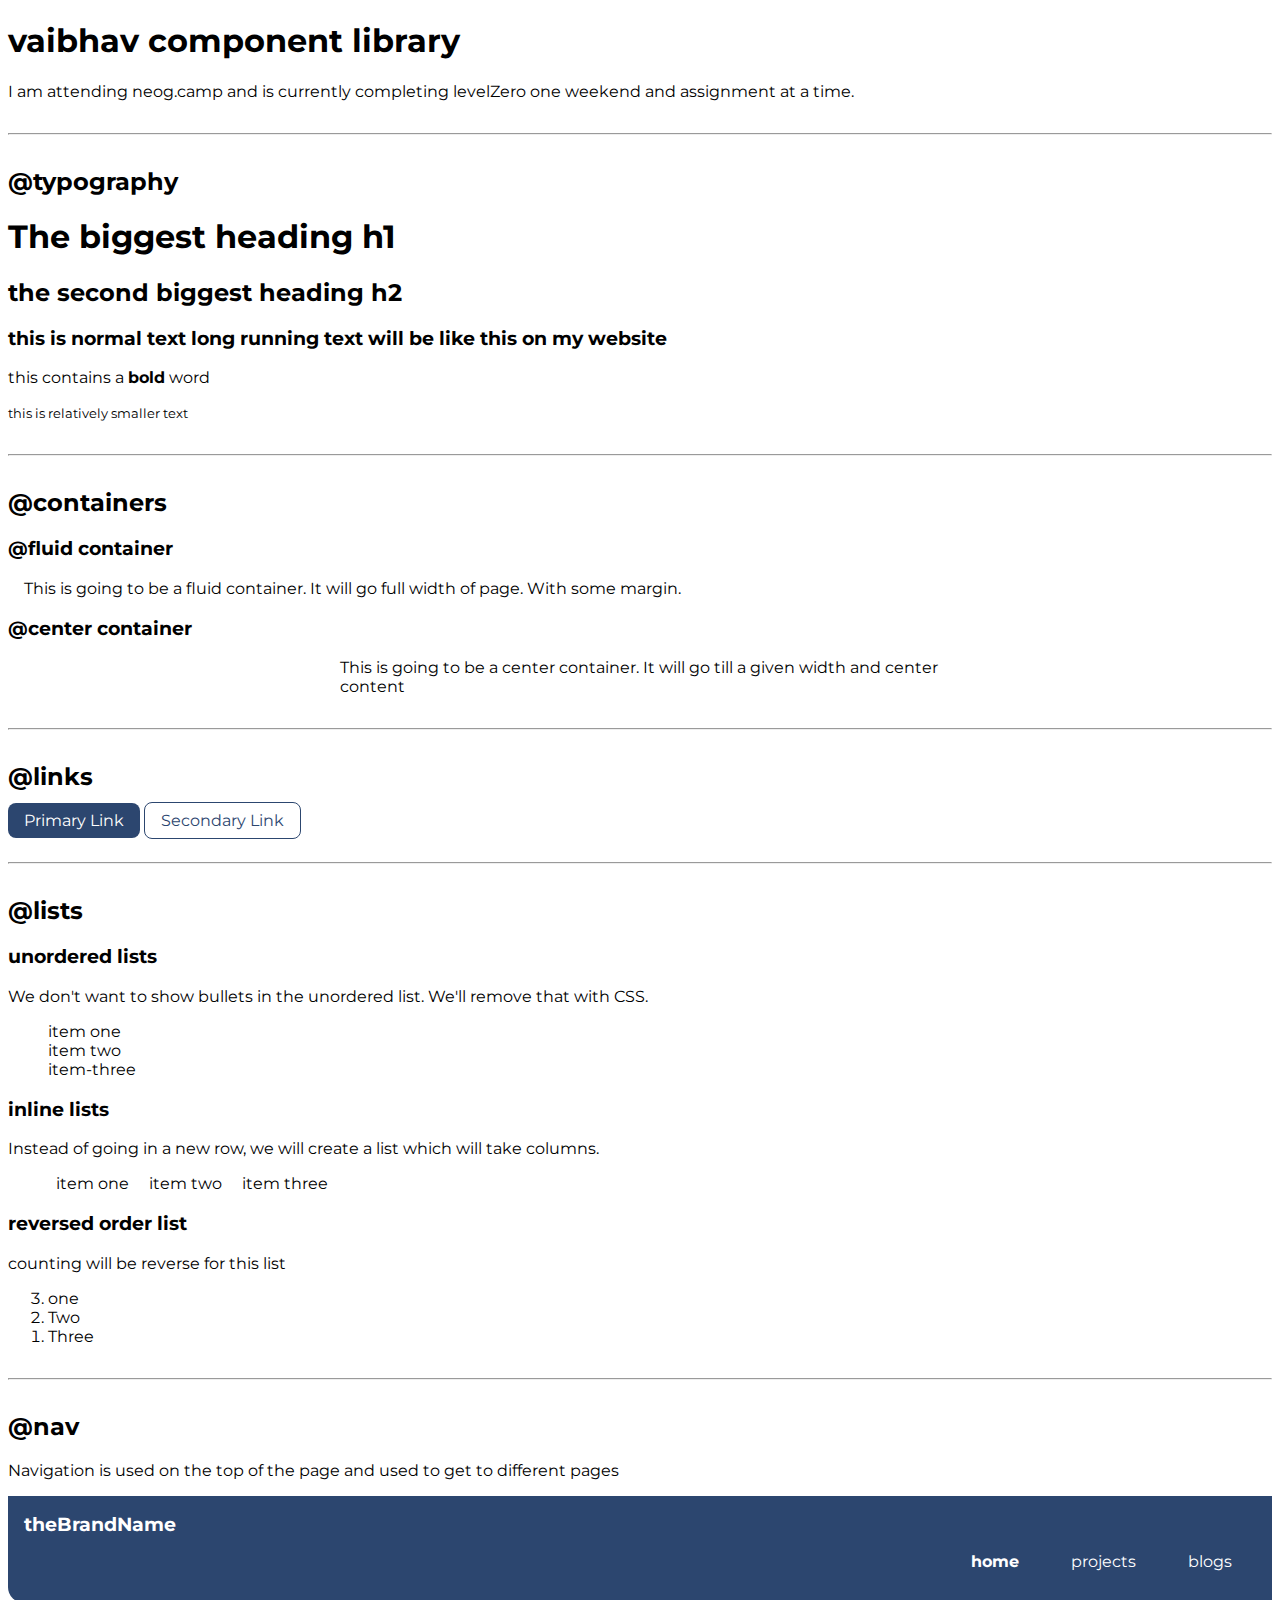
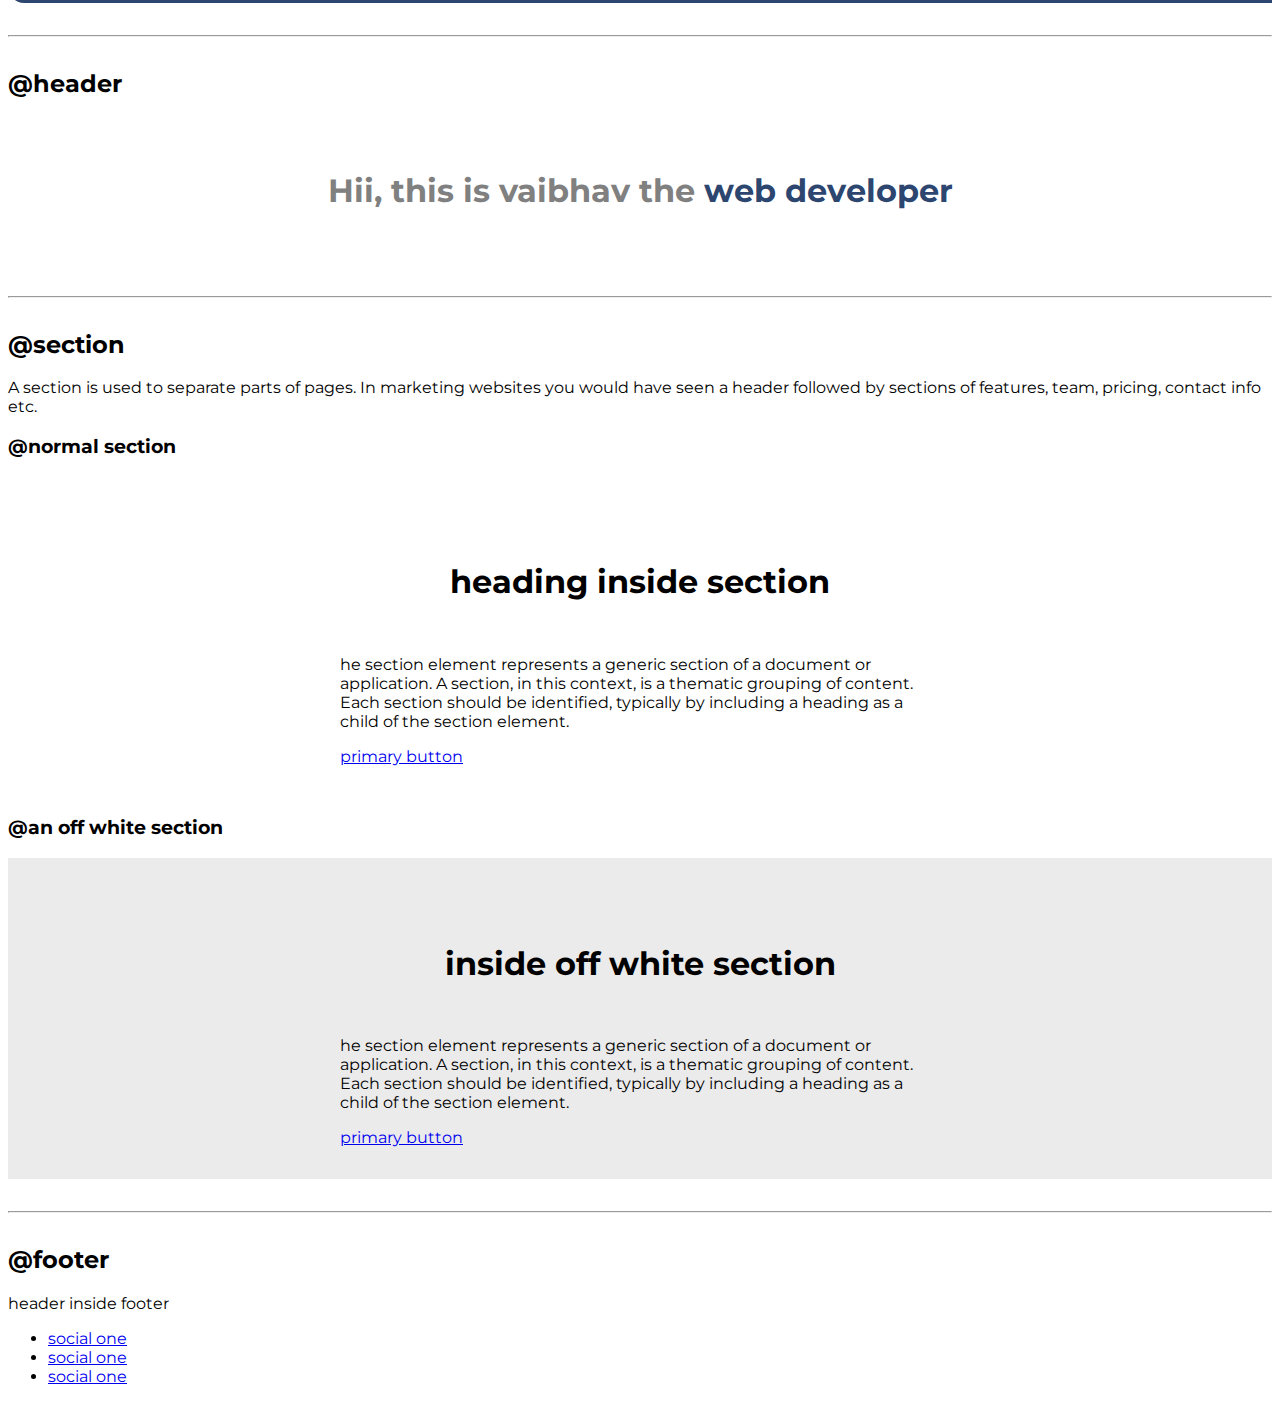
==== index.html @ b0a8e372 "only footer left" ====
<!DOCTYPE html>
<html lang="en">
<head>
    <meta charset="UTF-8">
    <meta name="viewport" content="width=device-width, initial-scale=1.0">
    <title>component library</title>
    <link rel="stylesheet" href="style.css">
    

</head>
<body>
    <h1>vaibhav component library</h1>
    <p> I am attending neog.camp and is currently completing levelZero one weekend and assignment at a time.
    </p>

    
    <hr>

    <h2>@typography</h2>
    <h1>The biggest heading h1</h1>
    <h2>the second biggest heading h2</h2>
    <h3>this is normal text long running text will be like this on my website</h3>
    <p>this contains a <strong>bold</strong> word</p>
    <small>this is relatively smaller text </small>

    <hr>

    <h2>@containers</h2>

    <h3>@fluid container</h3>
    <div class="container fluid-container">
       <p>This is going to be a fluid container. It will go full width of page. With some margin.</p>
    </div>

    <h3>@center container</h3>
    <div class="container center-container"> 
    <p>This is going to be a center container. It will go till a given width and center content</p>
    </div>
    
    <hr>

     <h2>@links</h2>

     <a class="link link-primary" href="/">Primary Link</a>
     <a class="link link-secondary" href="/">Secondary Link</a>

     

     <hr>

     <h2>@lists</h2>
     <h3>unordered lists</h3>
     <p>We don't want to show bullets in the unordered list. We'll remove that with CSS.</p>
     <ul class="list-non-bullet">
        <li>item one</li>
        <li>item two</li>
        <li>item-three</li>
     </ul>
     

     <h3>inline lists</h3>
     <p>Instead of going in a new row, we will create a list which will take columns.</p>
     <ul class="list-non-bullet">
         <li class="list-inline">item one</li>
         <li  class="list-inline">item two</li>
         <li  class="list-inline">item three</li>
     </ul>

     <h3>reversed order list</h3>
     <p>counting will be reverse for this list</p>
     <ol reversed>
         <li>one</li>
         <li>Two</li>
         <li>Three</li>
     </ol>
     <hr>



    <h2>@nav</h2>
    <p>Navigation is used on the top of the page and used to get to different pages</p>
    <nav class="navigation">
        <div class="nav-brand">theBrandName</div>
        <ul class="list-non-bullet nav-pills">
            <li class="list-inline">
                <a class="link link-active" href="/">home</a>
            </li>
            <li class="list-inline">
                <a class="link" href="/">projects</a>
            </li>
            <li class="list-inline">
                <a class="link" href="/">blogs</a>
            </li>
        </ul>

    </nav>

    <hr>

    <h2>@header</h2>
    <header class="hero">
        <img class="hero-image" src="hero.svg" alt="">
    <h1 class="hero-heading" >Hii, this is vaibhav the <span class="hero-heading-bold" >web developer</span> </h1>
    </header>

    <hr>

    <h2>@section</h2>
    <p>A section is used to separate parts of pages. In marketing websites you would have seen a header followed by sections of features, team, pricing, contact info etc.</p>


    <h3>@normal section</h3>
    <section class="section">
        <div class="container center-container">
            <h1>heading inside section</h1>
        <p>he section element represents a generic section of a document or application. A section, in this context, is a thematic grouping of content. Each section should be identified, typically by including a heading as a child of the section element.</p>
        <a href="/">primary button</a>

        </div>
        
    </section>

    <h3>@an off white section</h3>

    <section class="section section-grey" >
        <div class="container center-container" >
            <h1>inside off white section</h1>
            <p>he section element represents a generic section of a document or application. A section, in this context, is a thematic grouping of content. Each section should be identified, typically by including a heading as a child of the section element.</p>
             <a href="/">primary button</a>
        </div>
    </section >

    <hr>

    <h2>@footer</h2>
    <footer>
        <div>header inside footer</div>
    <ul>
       
        <li><a href="/">social one</a></li>
        <li><a href="/">social one</a></li>
        <li><a href="/">social one</a></li>

    </ul>
    </footer>
    
</body>
</html>
---- style.css ----
@import url('https://fonts.googleapis.com/css2?family=Montserrat:wght@500;700&display=swap');

:root{
    --primary-color : #2C466F;

}


body{
    font-family: 'montserrat' ,sans-serif;
}

hr{
    margin: 2rem 0rem;
}



.container{

    padding-left: 1rem;
    padding-right: 1rem;
}

.center-container{
    max-width: 600px;
    margin: auto;
}

.link{
    text-decoration: none;
    padding: 0.5rem 1rem;
}

.link-primary{
    background-color:var(--primary-color);
    border-radius: 0.5rem;
    color: white;
}

.link-secondary{
    color:var(--primary-color);
    border-radius: 0.5rem;
    border: 1px solid var(--primary-color);
    
}

.list-non-bullet{
    list-style: none;
}

.list-inline{
    display: inline;
    padding: 0rem 0.5rem;
}

.navigation{
    background-color: var(--primary-color);
    color: white;
    padding: 1rem;
    border-bottom-left-radius: 1rem;
}
.nav-brand{
    font-weight: bold;
    font-size: 1.2rem;


}
.navigation .link{
    color: white ;
}

.nav-pills{
    text-align: right;
}

.link-active{
    font-weight: bold;
}

.hero{
    padding: 2rem;
    text-align: center;

}

.hero-image{
    max-width: 350px;
    display: block;
    margin: auto;
}

.hero-heading{
    color: gray;
}

.hero-heading-bold{
    color: var(--primary-color);
}

.section{
    padding: 2rem;
}

.section h1{
    text-align: center;
    padding: 2rem;
}

.section-grey{
    background-color: rgb(235, 235, 235);
}
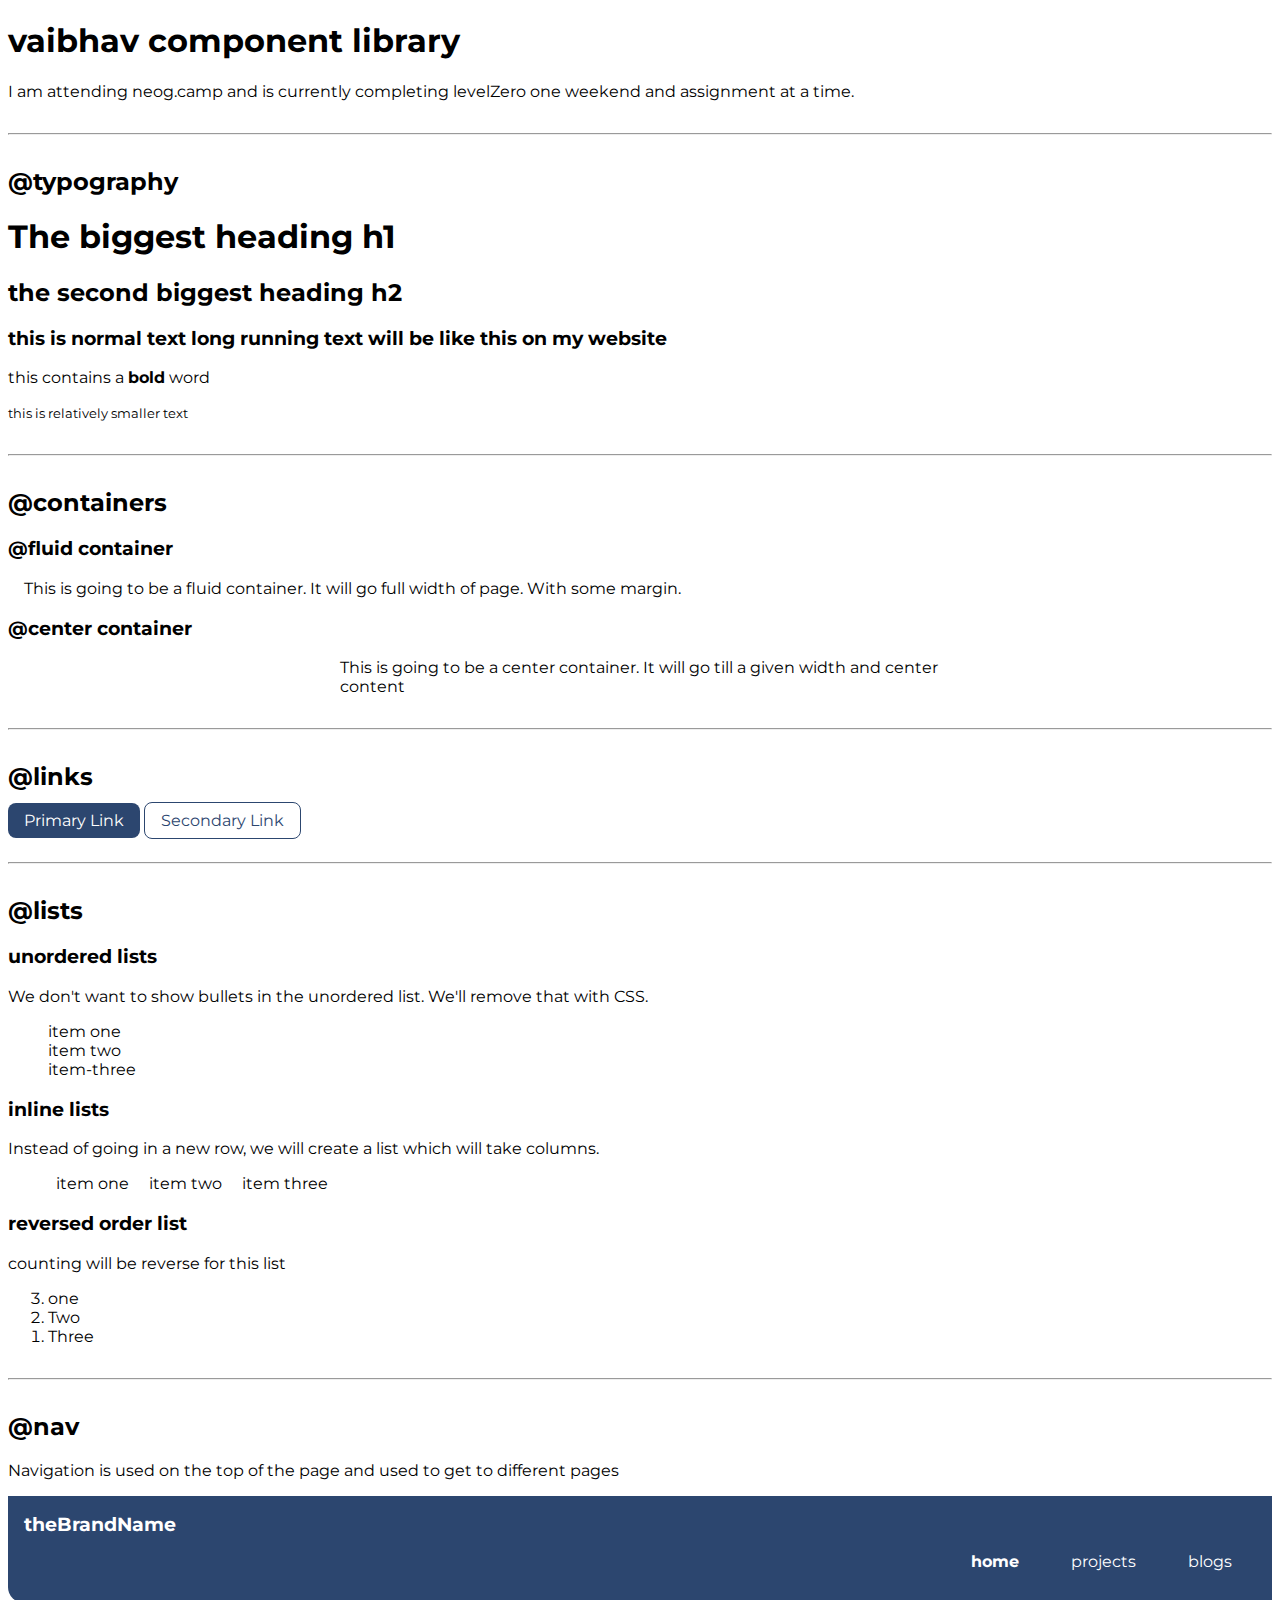
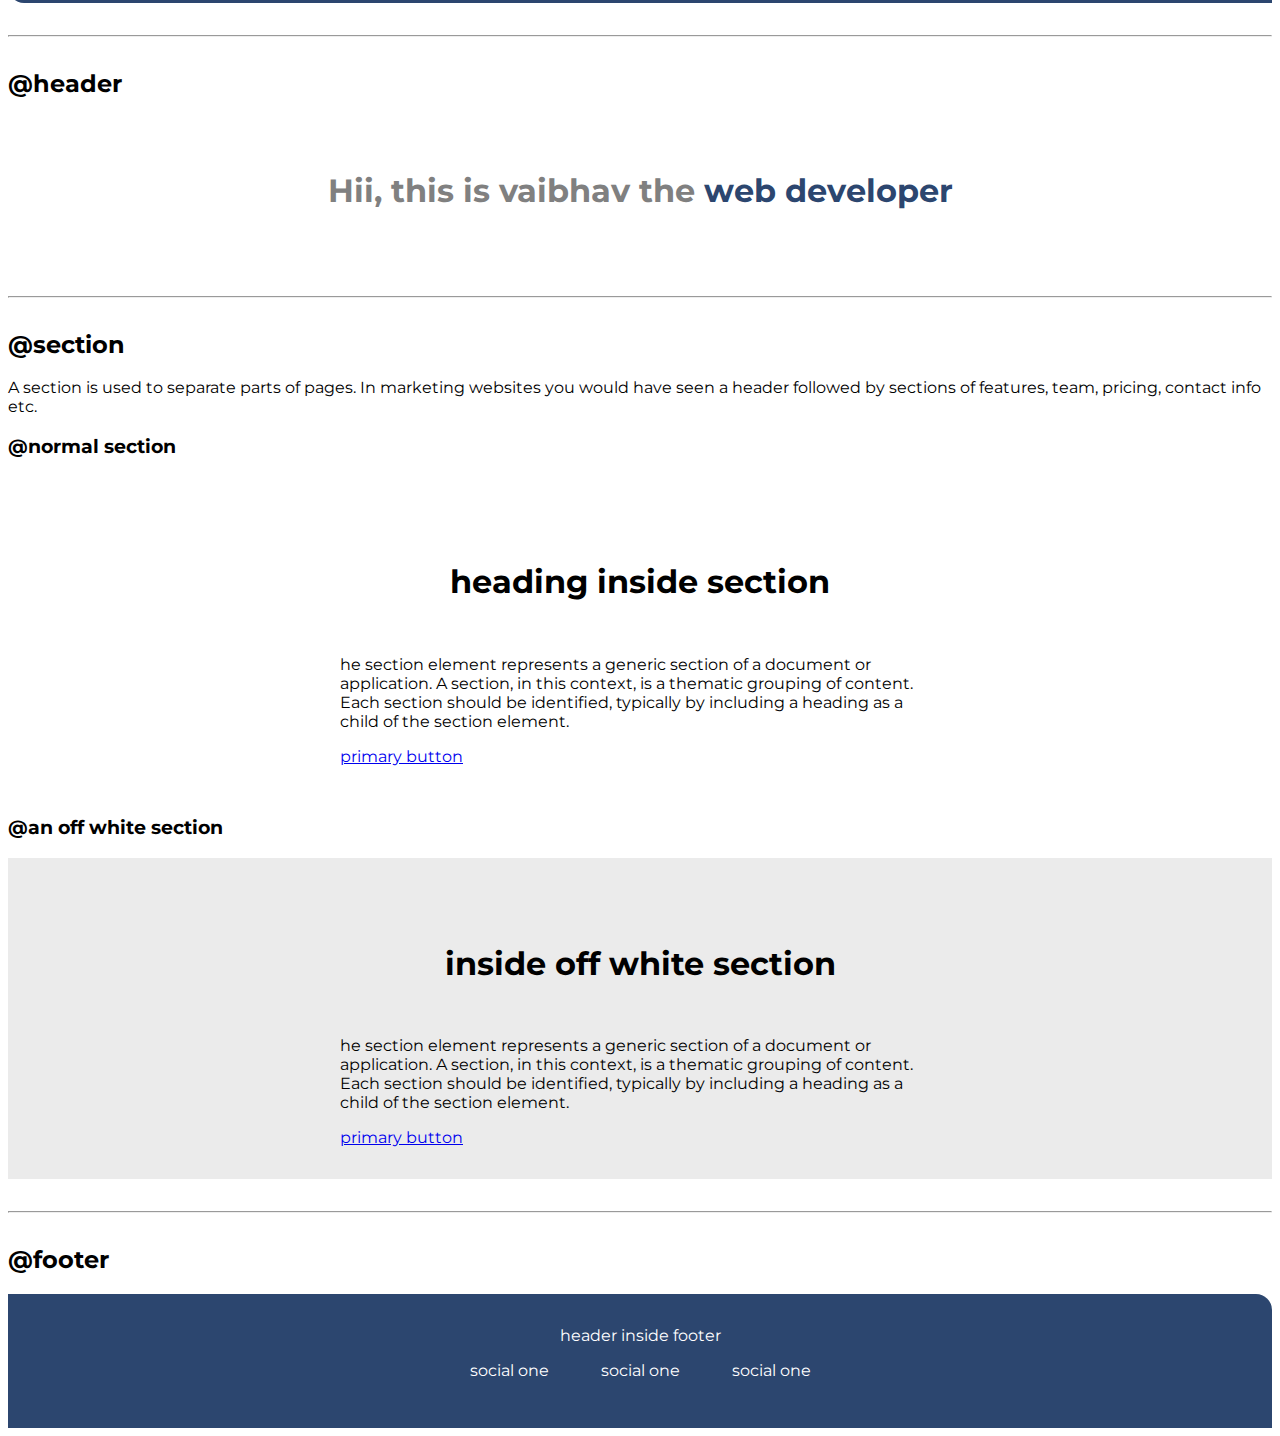
==== commit 6de21133: "final push" ====
--- a/index.html
+++ b/index.html
@@ -133,13 +133,13 @@
     <hr>
 
     <h2>@footer</h2>
-    <footer>
-        <div>header inside footer</div>
-    <ul>
+    <footer class="footer">
+        <div class="footer-header" >header inside footer</div>
+    <ul class="social-link list-non-bullet">
        
-        <li><a href="/">social one</a></li>
-        <li><a href="/">social one</a></li>
-        <li><a href="/">social one</a></li>
+        <li class="list-inline"><a class="link" href="/">social one</a></li>
+        <li class="list-inline"><a class="link" href="/">social one</a></li>
+        <li class="list-inline"><a class="link" href="/">social one</a></li>
 
     </ul>
     </footer>
--- a/style.css
+++ b/style.css
@@ -111,5 +111,23 @@
     background-color: rgb(235, 235, 235);
 }
 
+.footer{
+    background-color: var(--primary-color);
+    padding: 2rem 1rem;
+    text-align: center;
+    color: white;
+    border-top-right-radius: 1rem;
+    
+}
+
+.footer .link{
+    color: white;
+}
+
+.footer ul{
+    padding-inline-start: 0px;
+}
 
 
+
+
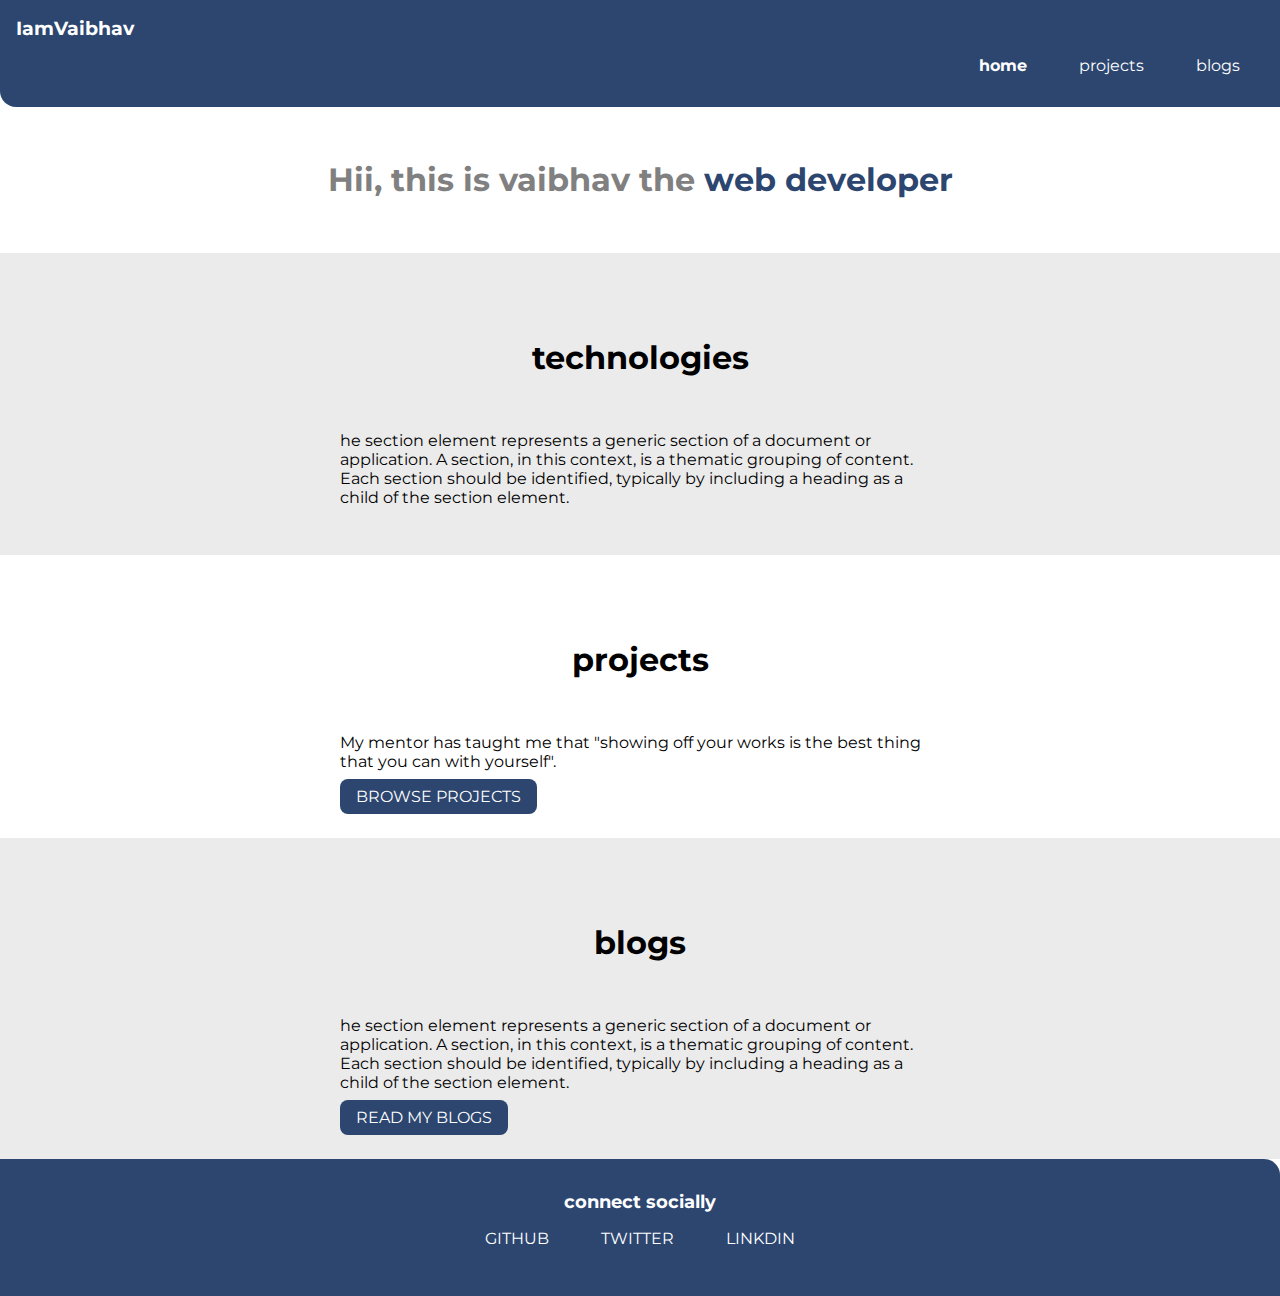
==== commit 3b300fc2: "home page" ====
--- a/index.html
+++ b/index.html
@@ -1,148 +1,69 @@
 <!DOCTYPE html>
 <html lang="en">
 <head>
-    <meta charset="UTF-8">
-    <meta name="viewport" content="width=device-width, initial-scale=1.0">
-    <title>component library</title>
-    <link rel="stylesheet" href="style.css">
-    
-
+  <meta charset="UTF-8">
+  <meta name="viewport" content="width=device-width, initial-scale=1.0">
+  <title>Vaibhav: Portfolio</title>
+  <link rel="stylesheet" href="style.css">
 </head>
 <body>
-    <h1>vaibhav component library</h1>
-    <p> I am attending neog.camp and is currently completing levelZero one weekend and assignment at a time.
-    </p>
+  <nav class="navigation">
+    <div class="nav-brand">IamVaibhav</div>
+    <ul class="list-non-bullet nav-pills">
+        <li class="list-inline">
+            <a class="link link-active" href="/">home</a>
+        </li>
+        <li class="list-inline">
+            <a class="link" href="projects.html">projects</a>
+        </li>
+        <li class="list-inline">
+            <a class="link" href="blogs.html">blogs</a>
+        </li>
+    </ul>
+</nav>
+<header class="hero">
+  <img class="hero-image" src="hero.svg" alt="">
+<h1 class="hero-heading" >Hii, this is vaibhav the <span class="hero-heading-bold" >web developer</span> </h1>
+</header>
 
-    
-    <hr>
+<section class="section section-grey" >
+  <div class="container center-container" >
+      <h1>technologies</h1>
+      <p>he section element represents a generic section of a document or application. A section, in this context, is a thematic grouping of content. Each section should be identified, typically by including a heading as a child of the section element.</p>
+  </div>
+</section >
 
-    <h2>@typography</h2>
-    <h1>The biggest heading h1</h1>
-    <h2>the second biggest heading h2</h2>
-    <h3>this is normal text long running text will be like this on my website</h3>
-    <p>this contains a <strong>bold</strong> word</p>
-    <small>this is relatively smaller text </small>
+<section class="section">
+  <div class="container center-container">
+      <h1>projects</h1>
+  <p> My mentor has taught me that "showing off your works is the best thing that you can with yourself".</p>
+  <a class="link link-primary" href="/">BROWSE PROJECTS</a>
 
-    <hr>
+  </div>
+  
+</section>
 
-    <h2>@containers</h2>
+<section class="section section-grey" >
+  <div class="container center-container" >
+      <h1>blogs</h1>
+      <p>he section element represents a generic section of a document or application. A section, in this context, is a thematic grouping of content. Each section should be identified, typically by including a heading as a child of the section element.</p>
+      <a class="link link-primary" href="/">READ MY BLOGS</a>
+  
+    </div>
+</section >
 
-    <h3>@fluid container</h3>
-    <div class="container fluid-container">
-       <p>This is going to be a fluid container. It will go full width of page. With some margin.</p>
-    </div>
+<footer class="footer">
+  <div class="footer-header" >connect socially</div>
+<ul class="social-link list-non-bullet">
+ 
+  <li class="list-inline"><a class="link" href="https://github.com/neogvaibhav">GITHUB</a></li>
+  <li class="list-inline"><a class="link" href="https://twitter.com/neogvaibhav">TWITTER</a></li>
+  <li class="list-inline"><a class="link" href="www.linkedin.com/in/neogvaibhav">LINKDIN</a></li>
 
-    <h3>@center container</h3>
-    <div class="container center-container"> 
-    <p>This is going to be a center container. It will go till a given width and center content</p>
-    </div>
-    
-    <hr>
-
-     <h2>@links</h2>
-
-     <a class="link link-primary" href="/">Primary Link</a>
-     <a class="link link-secondary" href="/">Secondary Link</a>
-
-     
-
-     <hr>
-
-     <h2>@lists</h2>
-     <h3>unordered lists</h3>
-     <p>We don't want to show bullets in the unordered list. We'll remove that with CSS.</p>
-     <ul class="list-non-bullet">
-        <li>item one</li>
-        <li>item two</li>
-        <li>item-three</li>
-     </ul>
-     
-
-     <h3>inline lists</h3>
-     <p>Instead of going in a new row, we will create a list which will take columns.</p>
-     <ul class="list-non-bullet">
-         <li class="list-inline">item one</li>
-         <li  class="list-inline">item two</li>
-         <li  class="list-inline">item three</li>
-     </ul>
-
-     <h3>reversed order list</h3>
-     <p>counting will be reverse for this list</p>
-     <ol reversed>
-         <li>one</li>
-         <li>Two</li>
-         <li>Three</li>
-     </ol>
-     <hr>
+</ul>
+</footer>
 
 
-
-    <h2>@nav</h2>
-    <p>Navigation is used on the top of the page and used to get to different pages</p>
-    <nav class="navigation">
-        <div class="nav-brand">theBrandName</div>
-        <ul class="list-non-bullet nav-pills">
-            <li class="list-inline">
-                <a class="link link-active" href="/">home</a>
-            </li>
-            <li class="list-inline">
-                <a class="link" href="/">projects</a>
-            </li>
-            <li class="list-inline">
-                <a class="link" href="/">blogs</a>
-            </li>
-        </ul>
-
-    </nav>
-
-    <hr>
-
-    <h2>@header</h2>
-    <header class="hero">
-        <img class="hero-image" src="hero.svg" alt="">
-    <h1 class="hero-heading" >Hii, this is vaibhav the <span class="hero-heading-bold" >web developer</span> </h1>
-    </header>
-
-    <hr>
-
-    <h2>@section</h2>
-    <p>A section is used to separate parts of pages. In marketing websites you would have seen a header followed by sections of features, team, pricing, contact info etc.</p>
-
-
-    <h3>@normal section</h3>
-    <section class="section">
-        <div class="container center-container">
-            <h1>heading inside section</h1>
-        <p>he section element represents a generic section of a document or application. A section, in this context, is a thematic grouping of content. Each section should be identified, typically by including a heading as a child of the section element.</p>
-        <a href="/">primary button</a>
-
-        </div>
-        
-    </section>
-
-    <h3>@an off white section</h3>
-
-    <section class="section section-grey" >
-        <div class="container center-container" >
-            <h1>inside off white section</h1>
-            <p>he section element represents a generic section of a document or application. A section, in this context, is a thematic grouping of content. Each section should be identified, typically by including a heading as a child of the section element.</p>
-             <a href="/">primary button</a>
-        </div>
-    </section >
-
-    <hr>
-
-    <h2>@footer</h2>
-    <footer class="footer">
-        <div class="footer-header" >header inside footer</div>
-    <ul class="social-link list-non-bullet">
-       
-        <li class="list-inline"><a class="link" href="/">social one</a></li>
-        <li class="list-inline"><a class="link" href="/">social one</a></li>
-        <li class="list-inline"><a class="link" href="/">social one</a></li>
-
-    </ul>
-    </footer>
-    
+  
 </body>
 </html>--- a/style.css
+++ b/style.css
@@ -1,4 +1,4 @@
-@import url('https://fonts.googleapis.com/css2?family=Montserrat:wght@500;700&display=swap');
+@import url('https://fonts.googleapis.com/css2?family=Montserrat:wght@400;700&display=swap');
 
 :root{
     --primary-color : #2C466F;
@@ -8,6 +8,7 @@
 
 body{
     font-family: 'montserrat' ,sans-serif;
+    margin: 0px
 }
 
 hr{
@@ -30,6 +31,9 @@
 .link{
     text-decoration: none;
     padding: 0.5rem 1rem;
+    margin-top: 1rem;
+    margin-bottom: 1rem;
+    box-sizing: border-box;
 }
 
 .link-primary{
@@ -120,6 +124,12 @@
     
 }
 
+.footer-header{
+    font-weight: bold;
+    font-size: large;
+
+}
+
 .footer .link{
     color: white;
 }
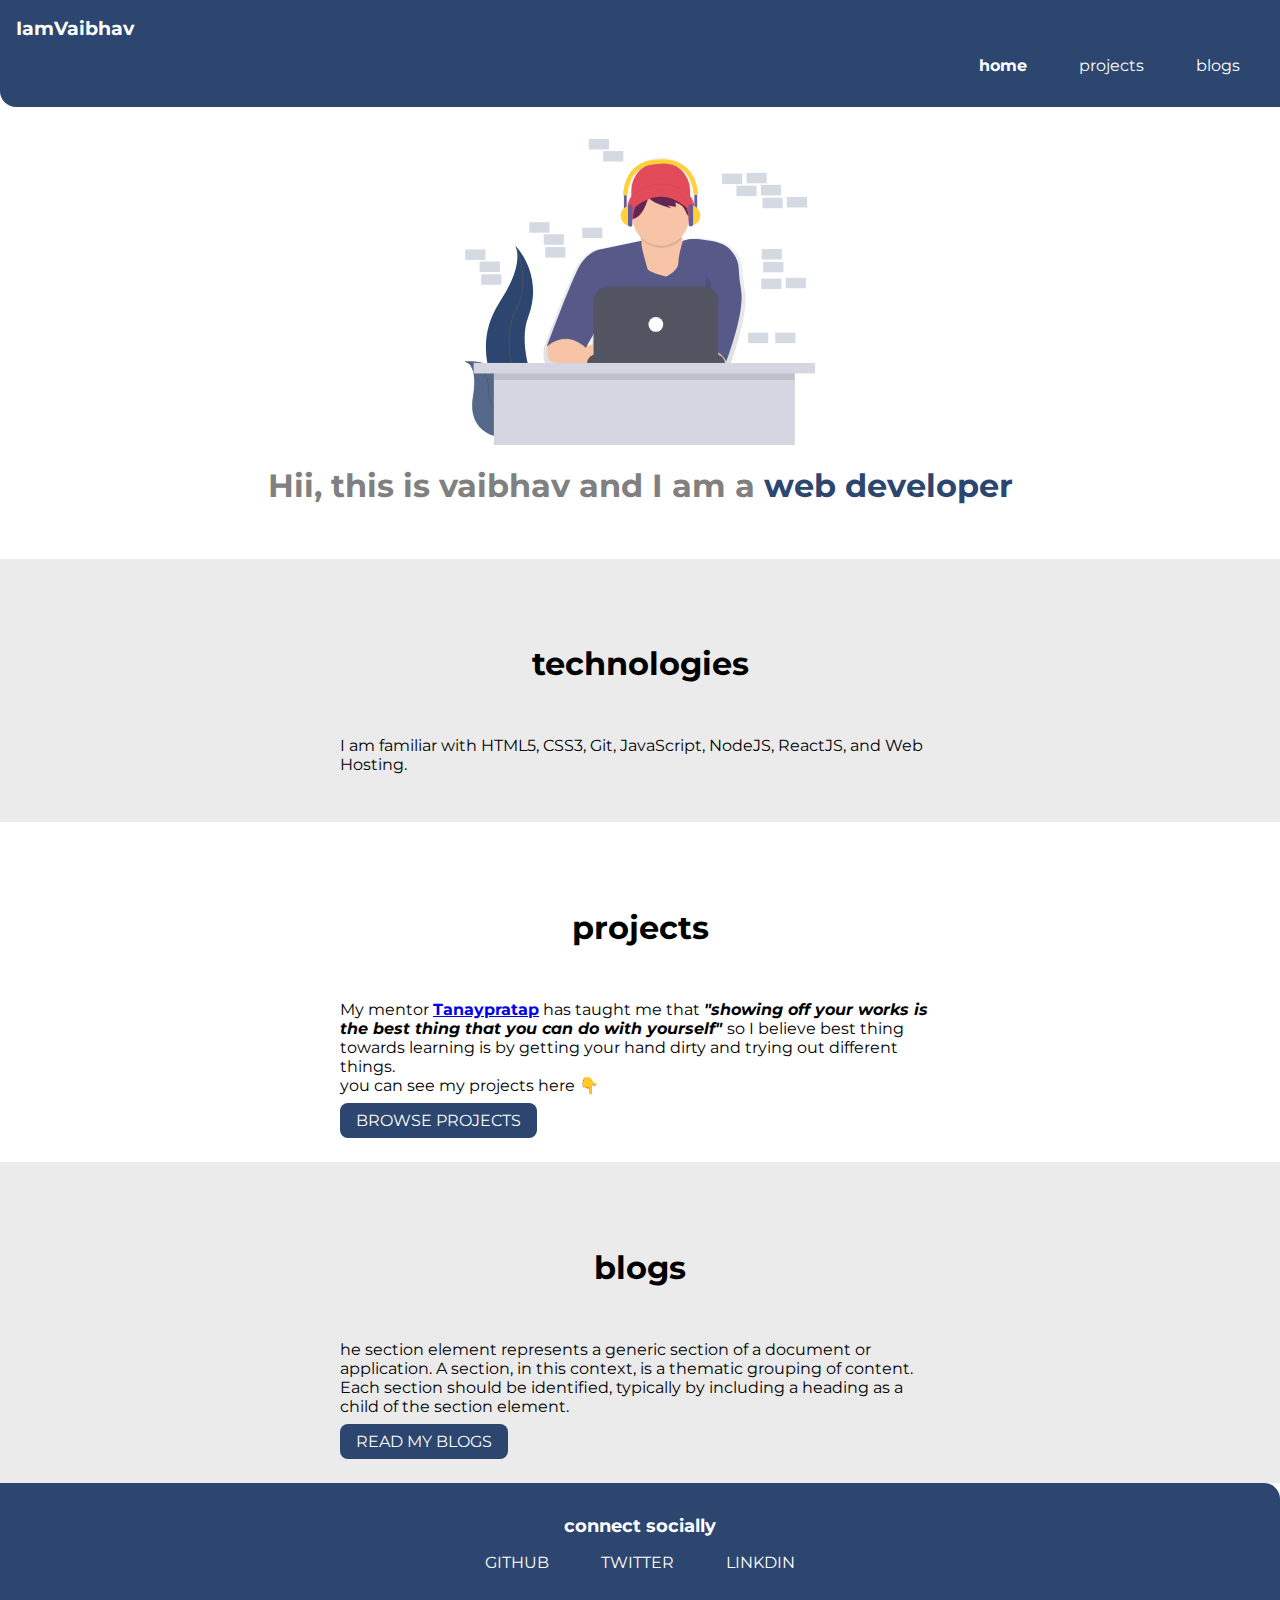
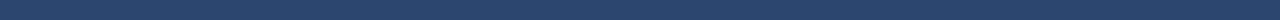
==== commit 4c28183a: "final commit" ====
--- a/index.html
+++ b/index.html
@@ -1,69 +1,81 @@
 <!DOCTYPE html>
 <html lang="en">
+
 <head>
   <meta charset="UTF-8">
   <meta name="viewport" content="width=device-width, initial-scale=1.0">
-  <title>Vaibhav: Portfolio</title>
-  <link rel="stylesheet" href="style.css">
+  <title>Home | vaibhav </title>
+  <link rel="shortcut icon" href="hero.svg" type="image/svg">
 </head>
+
+<link rel="stylesheet" href="style.css">
+</head>
+
 <body>
   <nav class="navigation">
     <div class="nav-brand">IamVaibhav</div>
     <ul class="list-non-bullet nav-pills">
-        <li class="list-inline">
-            <a class="link link-active" href="/">home</a>
-        </li>
-        <li class="list-inline">
-            <a class="link" href="projects.html">projects</a>
-        </li>
-        <li class="list-inline">
-            <a class="link" href="blogs.html">blogs</a>
-        </li>
+      <li class="list-inline">
+        <a class="link link-active" href="/">home</a>
+      </li>
+      <li class="list-inline">
+        <a class="link" href="projects.html">projects</a>
+      </li>
+      <li class="list-inline">
+        <a class="link" href="blogs.html">blogs</a>
+      </li>
     </ul>
-</nav>
-<header class="hero">
-  <img class="hero-image" src="hero.svg" alt="">
-<h1 class="hero-heading" >Hii, this is vaibhav the <span class="hero-heading-bold" >web developer</span> </h1>
-</header>
+  </nav>
+  <header class="hero">
+    <img class="hero-image" src="hero.svg" alt="">
+    <h1 class="hero-heading">Hii, this is vaibhav and I am a <span class="hero-heading-bold">web developer</span> </h1>
+  </header>
 
-<section class="section section-grey" >
-  <div class="container center-container" >
+  <section class="section section-grey">
+    <div class="container center-container">
       <h1>technologies</h1>
-      <p>he section element represents a generic section of a document or application. A section, in this context, is a thematic grouping of content. Each section should be identified, typically by including a heading as a child of the section element.</p>
-  </div>
-</section >
+      <p> I am familiar with HTML5, CSS3, Git, JavaScript, NodeJS, ReactJS, and Web Hosting.</p>
+    </div>
+  </section>
 
-<section class="section">
-  <div class="container center-container">
+  <section class="section">
+    <div class="container center-container">
       <h1>projects</h1>
-  <p> My mentor has taught me that "showing off your works is the best thing that you can with yourself".</p>
-  <a class="link link-primary" href="/">BROWSE PROJECTS</a>
+      <p> My mentor <a href="https://twitter.com/tanaypratap"><b>Tanaypratap</b></a> has taught me that <i><b>"showing
+            off your works is the best thing that you can do with yourself" </b></i>so I believe best thing
+        towards learning is by getting your hand dirty and trying out different things.<br>you can see my projects here
+        👇
+      </p>
+      <a class="link link-primary" href="/">BROWSE PROJECTS</a>
 
-  </div>
-  
-</section>
+    </div>
 
-<section class="section section-grey" >
-  <div class="container center-container" >
+  </section>
+
+  <section class="section section-grey">
+    <div class="container center-container">
       <h1>blogs</h1>
-      <p>he section element represents a generic section of a document or application. A section, in this context, is a thematic grouping of content. Each section should be identified, typically by including a heading as a child of the section element.</p>
+      <p>he section element represents a generic section of a document or application. A section, in this context, is a
+        thematic grouping of content. Each section should be identified, typically by including a heading as a child of
+        the section element.</p>
       <a class="link link-primary" href="/">READ MY BLOGS</a>
-  
+
     </div>
-</section >
+  </section>
 
-<footer class="footer">
-  <div class="footer-header" >connect socially</div>
-<ul class="social-link list-non-bullet">
- 
-  <li class="list-inline"><a class="link" href="https://github.com/neogvaibhav">GITHUB</a></li>
-  <li class="list-inline"><a class="link" href="https://twitter.com/neogvaibhav">TWITTER</a></li>
-  <li class="list-inline"><a class="link" href="www.linkedin.com/in/neogvaibhav">LINKDIN</a></li>
+  <footer class="footer">
+    <div class="footer-header">connect socially</div>
+    <ul class="social-link list-non-bullet">
 
-</ul>
-</footer>
+      <li class="list-inline"><a class="link" href="https://github.com/neogvaibhav">GITHUB</a></li>
+      <li class="list-inline"><a class="link" href="https://twitter.com/neogvaibhav">TWITTER</a></li>
+      <li class="list-inline"><a class="link" href="www.linkedin.com/in/neogvaibhav">LINKDIN</a></li>
+
+    </ul>
+  </footer>
 
 
-  
+
 </body>
+
 </html>--- a/style.css
+++ b/style.css
@@ -14,7 +14,6 @@
 hr{
     margin: 2rem 0rem;
 }
-
 
 
 .container{
@@ -56,6 +55,10 @@
 .list-inline{
     display: inline;
     padding: 0rem 0.5rem;
+}
+
+.showcase-list {
+    padding: 2rem;
 }
 
 .navigation{
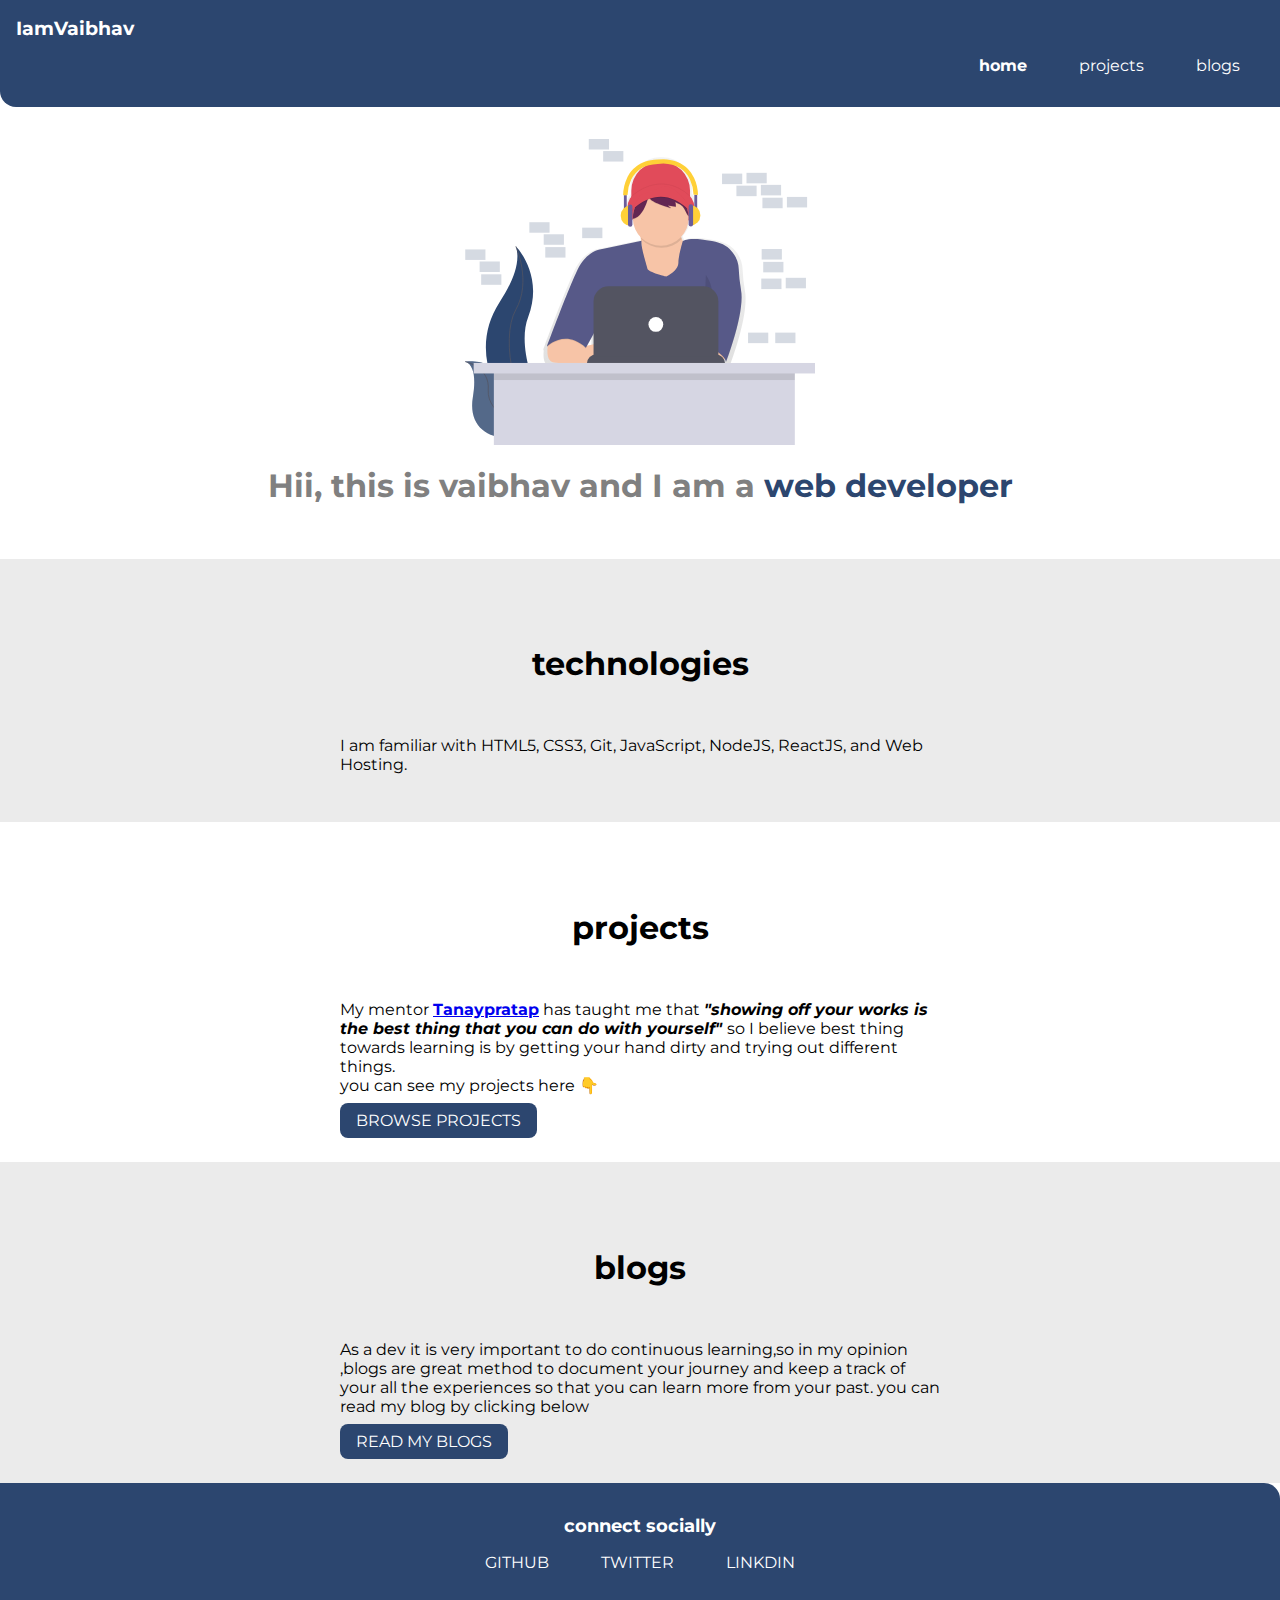
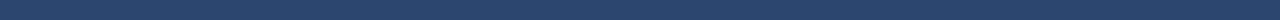
==== commit 10a4a247: "final commit" ====
--- a/index.html
+++ b/index.html
@@ -3,6 +3,7 @@
 
 <head>
   <meta charset="UTF-8">
+  
   <meta name="viewport" content="width=device-width, initial-scale=1.0">
   <title>Home | vaibhav </title>
   <link rel="shortcut icon" href="hero.svg" type="image/svg">
@@ -16,7 +17,7 @@
     <div class="nav-brand">IamVaibhav</div>
     <ul class="list-non-bullet nav-pills">
       <li class="list-inline">
-        <a class="link link-active" href="/">home</a>
+        <a class="link link-active" href="index.html">home</a>
       </li>
       <li class="list-inline">
         <a class="link" href="projects.html">projects</a>
@@ -46,7 +47,7 @@
         towards learning is by getting your hand dirty and trying out different things.<br>you can see my projects here
         👇
       </p>
-      <a class="link link-primary" href="/">BROWSE PROJECTS</a>
+      <a class="link link-primary" href="projects.html">BROWSE PROJECTS</a>
 
     </div>
 
@@ -55,10 +56,11 @@
   <section class="section section-grey">
     <div class="container center-container">
       <h1>blogs</h1>
-      <p>he section element represents a generic section of a document or application. A section, in this context, is a
-        thematic grouping of content. Each section should be identified, typically by including a heading as a child of
-        the section element.</p>
-      <a class="link link-primary" href="/">READ MY BLOGS</a>
+      <p>As a dev it is very important to do continuous learning,so in my opinion ,blogs are great method to document
+        your journey and keep a track of your all the experiences so that you can learn more from your past.
+        you can read my blog  by clicking below
+      </p>
+      <a class="link link-primary" href="blogs.html">READ MY BLOGS</a>
 
     </div>
   </section>
@@ -69,7 +71,7 @@
 
       <li class="list-inline"><a class="link" href="https://github.com/neogvaibhav">GITHUB</a></li>
       <li class="list-inline"><a class="link" href="https://twitter.com/neogvaibhav">TWITTER</a></li>
-      <li class="list-inline"><a class="link" href="www.linkedin.com/in/neogvaibhav">LINKDIN</a></li>
+      <li class="list-inline"><a class="link" href="https://linkedin.com/in/neogvaibhav">LINKDIN</a></li>
 
     </ul>
   </footer>
